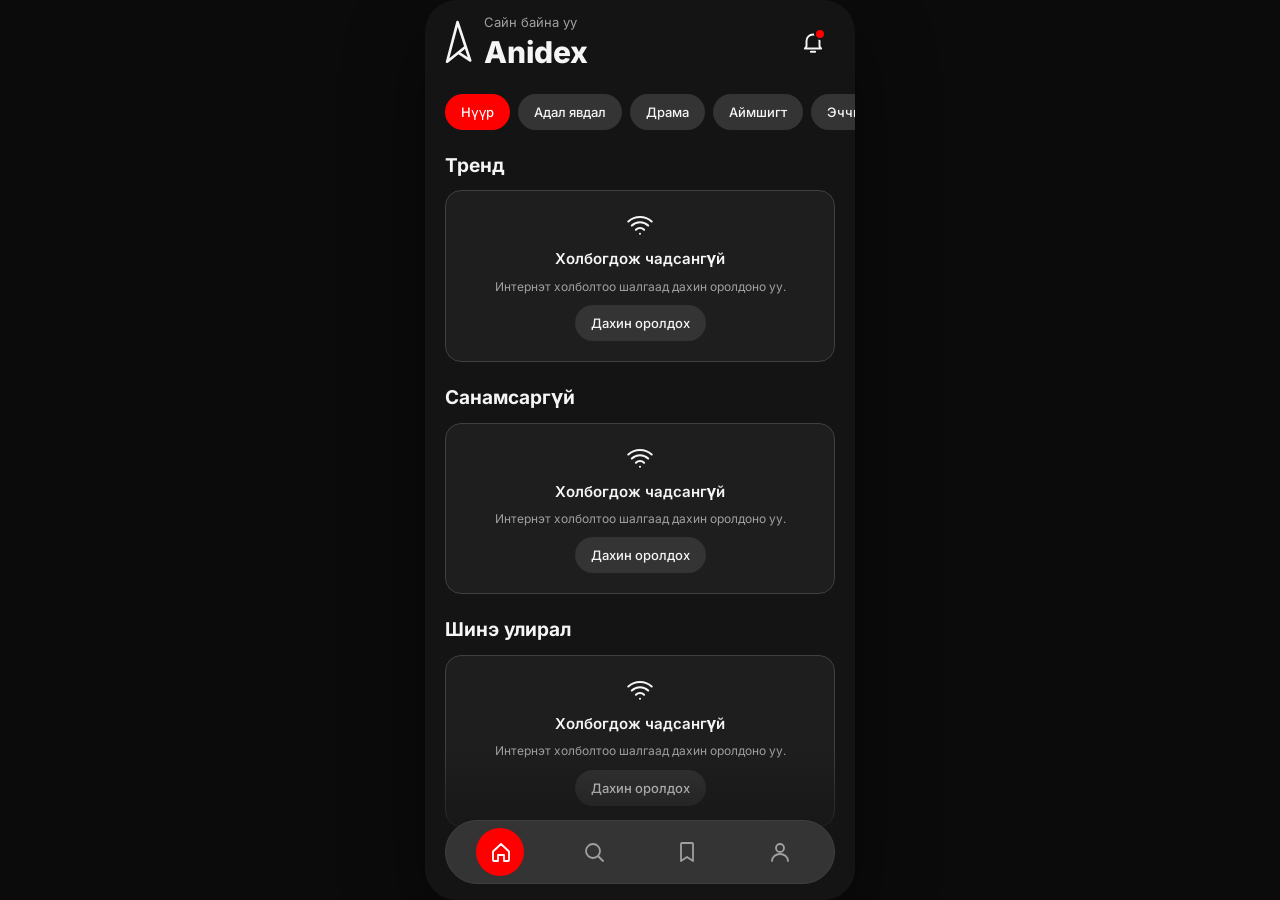
==== anidex/index.html @ 7b1369fe "Add Anidex 1.0 anime info PWA in /anidex Pure HTML/CSS/JS PWA (AniList data, Dark/Light, MN/EN, offl" ====
<!doctype html>
<html lang="mn" data-theme="dark">
<head>
  <meta charset="utf-8">
  <meta name="viewport" content="width=device-width, initial-scale=1, viewport-fit=cover">
  <title>Anidex</title>
  <meta name="description" content="Anidex — аниме мэдээлэл, тренд, шинэ улирал. Data by AniList.">
  <meta name="theme-color" content="#141414">
  <meta name="color-scheme" content="dark light">
  <meta name="mobile-web-app-capable" content="yes">
  <meta name="apple-mobile-web-app-capable" content="yes">
  <meta name="apple-mobile-web-app-title" content="Anidex">
  <meta name="apple-mobile-web-app-status-bar-style" content="black-translucent">
  <link rel="manifest" href="manifest.webmanifest">
  <link rel="icon" type="image/svg+xml" href="icons/icon.svg">
  <link rel="apple-touch-icon" href="icons/apple-touch-icon.png">
  <link rel="preload" href="fonts/inter-latin-700-normal.woff2" as="font" type="font/woff2" crossorigin>
  <link rel="preload" href="fonts/inter-cyrillic-700-normal.woff2" as="font" type="font/woff2" crossorigin>
  <link rel="preconnect" href="https://graphql.anilist.co" crossorigin>
  <link rel="preconnect" href="https://s4.anilist.co" crossorigin>
  <link rel="stylesheet" href="css/styles.css">
  <script>
    // Apply saved theme before first paint (no flash).
    try {
      var s = JSON.parse(localStorage.getItem('anidex:v1:settings') || '{}');
      var th = s.theme === 'light' ? 'light' : s.theme === 'system' ? (matchMedia('(prefers-color-scheme: dark)').matches ? 'dark' : 'light') : 'dark';
      document.documentElement.dataset.theme = th;
    } catch (e) {}
  </script>
</head>
<body>
  <div id="app">
    <main id="view" aria-live="polite"></main>
    <div id="bottom-fade" aria-hidden="true"></div>
    <nav id="tabbar" aria-label="Main"></nav>
    <div id="splash" role="status" aria-label="Loading">
      <div class="logo-slot"></div>
      <div class="name">Anidex</div>
      <div class="bar"><i></i></div>
      <div class="credit">Data by AniList</div>
    </div>
    <noscript><p style="padding:24px">Anidex requires JavaScript.</p></noscript>
  </div>
  <script type="module" src="js/app.js"></script>
</body>
</html>
---- anidex/css/styles.css ----
/* ===== Fonts (self-hosted Inter, latin + cyrillic) ===== */
@font-face{font-family:Inter;font-weight:400;font-style:normal;font-display:swap;src:url(../fonts/inter-cyrillic-400-normal.woff2) format("woff2");unicode-range:U+0301,U+0400-045F,U+0490-0491,U+04B0-04B1,U+2116}
@font-face{font-family:Inter;font-weight:500;font-style:normal;font-display:swap;src:url(../fonts/inter-cyrillic-500-normal.woff2) format("woff2");unicode-range:U+0301,U+0400-045F,U+0490-0491,U+04B0-04B1,U+2116}
@font-face{font-family:Inter;font-weight:600;font-style:normal;font-display:swap;src:url(../fonts/inter-cyrillic-600-normal.woff2) format("woff2");unicode-range:U+0301,U+0400-045F,U+0490-0491,U+04B0-04B1,U+2116}
@font-face{font-family:Inter;font-weight:700;font-style:normal;font-display:swap;src:url(../fonts/inter-cyrillic-700-normal.woff2) format("woff2");unicode-range:U+0301,U+0400-045F,U+0490-0491,U+04B0-04B1,U+2116}
@font-face{font-family:Inter;font-weight:800;font-style:normal;font-display:swap;src:url(../fonts/inter-cyrillic-800-normal.woff2) format("woff2");unicode-range:U+0301,U+0400-045F,U+0490-0491,U+04B0-04B1,U+2116}
@font-face{font-family:Inter;font-weight:400;font-style:normal;font-display:swap;src:url(../fonts/inter-latin-400-normal.woff2) format("woff2");unicode-range:U+0000-00FF,U+0131,U+0152-0153,U+02BB-02BC,U+02C6,U+02DA,U+02DC,U+2000-206F,U+2074,U+20AC,U+2122,U+2191,U+2193,U+2212,U+2215,U+FEFF,U+FFFD}
@font-face{font-family:Inter;font-weight:500;font-style:normal;font-display:swap;src:url(../fonts/inter-latin-500-normal.woff2) format("woff2");unicode-range:U+0000-00FF,U+0131,U+0152-0153,U+02BB-02BC,U+02C6,U+02DA,U+02DC,U+2000-206F,U+2074,U+20AC,U+2122,U+2191,U+2193,U+2212,U+2215,U+FEFF,U+FFFD}
@font-face{font-family:Inter;font-weight:600;font-style:normal;font-display:swap;src:url(../fonts/inter-latin-600-normal.woff2) format("woff2");unicode-range:U+0000-00FF,U+0131,U+0152-0153,U+02BB-02BC,U+02C6,U+02DA,U+02DC,U+2000-206F,U+2074,U+20AC,U+2122,U+2191,U+2193,U+2212,U+2215,U+FEFF,U+FFFD}
@font-face{font-family:Inter;font-weight:700;font-style:normal;font-display:swap;src:url(../fonts/inter-latin-700-normal.woff2) format("woff2");unicode-range:U+0000-00FF,U+0131,U+0152-0153,U+02BB-02BC,U+02C6,U+02DA,U+02DC,U+2000-206F,U+2074,U+20AC,U+2122,U+2191,U+2193,U+2212,U+2215,U+FEFF,U+FFFD}
@font-face{font-family:Inter;font-weight:800;font-style:normal;font-display:swap;src:url(../fonts/inter-latin-800-normal.woff2) format("woff2");unicode-range:U+0000-00FF,U+0131,U+0152-0153,U+02BB-02BC,U+02C6,U+02DA,U+02DC,U+2000-206F,U+2074,U+20AC,U+2122,U+2191,U+2193,U+2212,U+2215,U+FEFF,U+FFFD}

/* ===== Tokens ===== */
:root{
  --accent:#FF0000; --on-accent:#FFFFFF;
  --sp-4:4px; --sp-8:8px; --sp-12:12px; --sp-16:16px; --sp-20:20px; --sp-24:24px; --sp-32:32px; --sp-48:48px;
  --r-sm:10px; --r-md:14px; --r-lg:16px; --r-xl:28px;
  --font:Inter,system-ui,-apple-system,"Segoe UI",Roboto,sans-serif;
  --safe-top:env(safe-area-inset-top,0px); --safe-bottom:env(safe-area-inset-bottom,0px);
  --tab-h:64px; --tab-gap:16px;
  --ease:cubic-bezier(.22,.61,.36,1);
}
:root[data-theme="dark"]{
  color-scheme:dark;
  --bg:#141414; --surface:#1E1E1E; --surface-2:#343434; --border:#404040;
  --text:#F5F5F5; --muted:#A0A0A0; --accent-text:#FF5A5A; --overlay:rgba(0,0,0,.6);
  --skeleton-a:#262626; --skeleton-b:#333;
}
:root[data-theme="light"]{
  color-scheme:light;
  --bg:#F7F7F8; --surface:#FFFFFF; --surface-2:#EDEDEF; --border:#DADADD;
  --text:#141414; --muted:#5F5F66; --accent-text:#D90000; --overlay:rgba(0,0,0,.6);
  --skeleton-a:#E6E6E9; --skeleton-b:#F2F2F4;
}

/* ===== Base ===== */
*,*::before,*::after{box-sizing:border-box;-webkit-tap-highlight-color:transparent}
html,body{margin:0;height:100%;background:var(--bg);color:var(--text);font-family:var(--font);-webkit-font-smoothing:antialiased;text-size-adjust:100%}
body{overflow:hidden;overscroll-behavior:none}
button{font:inherit;color:inherit;background:none;border:0;padding:0;cursor:pointer;touch-action:manipulation}
input{font:inherit;color:inherit}
img{display:block}
a{color:inherit;text-decoration:none}
h1,h2,h3,p{margin:0}
:focus-visible{outline:2px solid var(--accent-text);outline-offset:2px;border-radius:8px}
.sr-only{position:absolute;width:1px;height:1px;overflow:hidden;clip:rect(0 0 0 0);white-space:nowrap}

/* text styles */
.t-app{font-size:30px;font-weight:800;line-height:1.2;letter-spacing:-.01em}
.t-detail{font-size:27px;font-weight:800;line-height:1.2;letter-spacing:-.01em}
.t-section{font-size:19px;font-weight:700;line-height:1.3}
.t-card{font-size:15px;font-weight:600;line-height:1.3}
.t-body{font-size:14px;font-weight:400;line-height:1.5}
.t-btn{font-size:18px;font-weight:700}
.t-chip{font-size:13px;font-weight:500}
.t-cap{font-size:12px;font-weight:400;line-height:1.35}
.muted{color:var(--muted)}
.clamp1{overflow:hidden;text-overflow:ellipsis;white-space:nowrap}

/* ===== App shell ===== */
#app{position:relative;width:100%;max-width:430px;height:100vh;height:100dvh;margin:0 auto;background:var(--bg);overflow:hidden;isolation:isolate}
@media (min-width:600px){
  body{background:#0b0b0b}
  :root[data-theme="light"] body{background:#d9d9dd}
  #app{height:min(900px,100dvh);margin-top:max(0px,calc((100dvh - 900px)/2));border-radius:32px;box-shadow:0 30px 80px rgba(0,0,0,.45)}
}
#view{position:absolute;inset:0}
.screen{position:absolute;inset:0;overflow-y:auto;overflow-x:hidden;-webkit-overflow-scrolling:touch;
  padding:calc(var(--safe-top) + 14px) var(--sp-20) calc(var(--tab-h) + var(--tab-gap) + var(--safe-bottom) + 56px);
  display:flex;flex-direction:column;gap:var(--sp-24);animation:fade .2s ease-out both}
.screen>*{flex:none}
.screen>.empty{flex:1 0 auto}
.screen.no-tab{padding-bottom:calc(var(--safe-bottom) + 32px)}
.screen::-webkit-scrollbar{display:none}
@keyframes fade{from{opacity:0}to{opacity:1}}

/* bottom fade + tab bar */
#bottom-fade{position:absolute;left:0;right:0;bottom:0;height:150px;pointer-events:none;z-index:20;
  background:linear-gradient(to bottom,transparent,var(--bg) 78%);transition:opacity .2s}
#tabbar{position:absolute;left:var(--sp-20);right:var(--sp-20);bottom:calc(var(--safe-bottom) + var(--tab-gap));height:var(--tab-h);z-index:30;
  display:flex;padding:8px;background:var(--surface-2);border:1px solid var(--border);border-radius:32px;
  transition:transform .25s var(--ease),opacity .2s}
#tabbar.hidden,#bottom-fade.hidden{transform:translateY(140%);opacity:0;pointer-events:none}
#bottom-fade.hidden{transform:none}
.tab-dot{position:absolute;top:7px;width:48px;height:48px;border-radius:50%;background:var(--accent);
  left:calc(8px + (100% - 16px)/4*var(--i,0) + ((100% - 16px)/4 - 48px)/2 - 1px);transition:left .25s ease-out;pointer-events:none}
.tab{position:relative;flex:1;height:46px;display:flex;align-items:center;justify-content:center;z-index:1;color:var(--muted);transition:color .15s}
.tab>span{display:flex;align-items:center;justify-content:center;width:48px;height:48px;border-radius:50%;transition:transform .1s}
.tab:active>span{transform:scale(.92)}
.tab[aria-current="page"]{color:var(--on-accent)}
.tab svg{display:block}
.tab .avatar-mini{width:36px;height:36px;border-radius:50%;object-fit:cover;background:var(--surface)}

/* ===== Common bits ===== */
.row{display:flex;align-items:center}
.spacer{flex:1}
.icon-btn{width:44px;height:44px;display:flex;align-items:center;justify-content:center;border-radius:50%;position:relative;transition:transform .1s}
.icon-btn:active{transform:scale(.92)}
.section{display:flex;flex-direction:column;gap:12px}
.section-head{display:flex;align-items:center;justify-content:space-between;gap:12px}
.link{color:var(--accent-text);font-size:13px;font-weight:500;padding:8px 0 8px 12px;margin:-8px 0}
.link:active{opacity:.7}

/* header (home) */
.home-head{display:flex;align-items:center;justify-content:space-between;min-height:55px}
.brand{display:flex;align-items:center;gap:12px;min-width:0}
.brand svg{height:44px;width:auto;flex:none}
.brand .greet{display:flex;flex-direction:column;gap:2px;min-width:0}
.dot{position:absolute;top:8px;right:9px;width:12px;height:12px;border-radius:50%;background:var(--accent);border:2px solid var(--bg)}

/* nav bar (sub screens) */
.navbar{display:flex;align-items:center;min-height:44px;margin-left:-10px}
.navbar .icon-btn{margin-right:-2px}

/* chips */
.chips{display:flex;gap:8px;overflow-x:auto;margin:0 calc(var(--sp-20)*-1);padding:0 var(--sp-20);scrollbar-width:none}
.chips::-webkit-scrollbar{display:none}
.chips.wrap{flex-wrap:wrap;overflow:visible;margin:0;padding:0}
.chip{flex:none;height:36px;padding:0 16px;border-radius:999px;background:var(--surface-2);color:var(--text);font-size:13px;font-weight:500;display:inline-flex;align-items:center;transition:background .15s,color .15s,transform .1s}
.chip:active{transform:scale(.95)}
.chip[aria-pressed="true"]{background:var(--accent);color:var(--on-accent)}
.chip.static{height:30px;padding:0 12px;font-size:12px}

/* posters */
.poster{position:relative;border-radius:14px;overflow:hidden;background:var(--surface-2)}
.poster img{position:absolute;inset:0;width:100%;height:100%;object-fit:cover;opacity:0;transition:opacity .3s}
.poster img.loaded{opacity:1}
.score{position:absolute;right:8px;bottom:8px;display:inline-flex;align-items:center;gap:3px;padding:4px 8px;border-radius:8px;background:var(--overlay);color:#fff;font-size:12px;font-weight:600;backdrop-filter:blur(6px)}
.badge-bm{position:absolute;right:8px;top:8px;width:32px;height:32px;border-radius:50%;background:var(--overlay);display:flex;align-items:center;justify-content:center;color:var(--accent);backdrop-filter:blur(6px)}
.pcard{display:flex;flex-direction:column;gap:8px;flex:none;text-align:left;min-width:0;transition:transform .1s}
.pcard:active{transform:scale(.97)}
.pcard .poster{aspect-ratio:5/7}
.pcard .t{font-size:14px;font-weight:600}
.carousel{display:flex;gap:12px;overflow-x:auto;margin:0 calc(var(--sp-20)*-1);padding:0 var(--sp-20);scroll-snap-type:x proximity;scroll-padding:0 var(--sp-20);scrollbar-width:none}
.carousel::-webkit-scrollbar{display:none}
.carousel .pcard{width:150px;scroll-snap-align:start}
.rcard{width:112px;flex:none;display:flex;flex-direction:column;gap:6px;text-align:left;scroll-snap-align:start;transition:transform .1s}
.rcard:active{transform:scale(.97)}
.rcard .poster{height:150px;border-radius:12px}
.arow{display:flex;gap:14px;text-align:left;width:100%;align-items:center;transition:transform .1s}
.arow:active{transform:scale(.985)}
.arow .poster{width:64px;height:88px;flex:none;border-radius:12px}
.arow .info{display:flex;flex-direction:column;gap:4px;min-width:0;flex:1}
.stack{display:flex;flex-direction:column;gap:16px}
.star{color:var(--accent-text)}
.grid2{display:grid;grid-template-columns:1fr 1fr;gap:16px 12px}
.grid2 .pcard{width:auto}

/* skeleton */
.sk{background:linear-gradient(90deg,var(--skeleton-a),var(--skeleton-b),var(--skeleton-a));background-size:200% 100%;animation:shimmer 1.3s linear infinite;border-radius:12px}
@keyframes shimmer{to{background-position:-200% 0}}
.sk-line{height:12px;border-radius:6px}

/* cards, groups */
.card{background:var(--surface);border:1px solid var(--border);border-radius:var(--r-lg)}
.group{background:var(--surface);border:1px solid var(--border);border-radius:var(--r-lg);overflow:hidden}
.group>*+*{border-top:1px solid var(--border)}
.setrow{display:flex;align-items:center;gap:12px;min-height:56px;padding:0 16px;width:100%;text-align:left;color:var(--text)}
.setrow .ico{color:var(--muted);display:flex}
.setrow .grow{flex:1;font-size:14px}
.setrow .val{font-size:12px;color:var(--muted)}
.setrow .chev{color:var(--muted);display:flex}
button.setrow:active{background:var(--surface-2)}

/* inputs */
.searchbox{display:flex;align-items:center;gap:12px;height:52px;padding:0 16px;border-radius:26px;background:var(--surface);border:1.5px solid var(--border);transition:border-color .15s}
.searchbox:focus-within{border-color:var(--accent)}
.searchbox .ico{color:var(--muted);display:flex}
.searchbox input{flex:1;min-width:0;height:100%;background:none;border:0;outline:0;font-size:14px}
.searchbox input::placeholder{color:var(--muted)}
.searchbox input::-webkit-search-cancel-button{display:none}
.searchbox .clear{display:flex;color:var(--muted);padding:6px;margin:-6px}

/* buttons */
.btn{display:flex;align-items:center;justify-content:center;gap:8px;height:52px;padding:0 24px;border-radius:26px;font-size:16px;font-weight:700;transition:transform .1s,opacity .15s}
.btn:active{transform:scale(.97)}
.btn.primary{background:var(--accent);color:var(--on-accent)}
.btn.outline{border:1px solid var(--border);color:var(--text);background:transparent}
.btn.danger{border:1px solid var(--border);color:var(--accent-text)}
.btn.block{width:100%}
.btn[disabled]{opacity:.45;cursor:default}

/* empty / error */
.empty{flex:1;display:flex;flex-direction:column;align-items:center;justify-content:center;gap:12px;text-align:center;padding-bottom:40px;min-height:300px}
.empty .circle{width:96px;height:96px;border-radius:50%;background:var(--surface);border:1px solid var(--border);display:flex;align-items:center;justify-content:center;color:var(--muted)}
.empty p{max-width:280px}

/* notification card */
.ncard{padding:16px;display:flex;flex-direction:column;gap:8px}
.ncard .top{display:flex;align-items:center;justify-content:space-between}
.ncard .u{width:8px;height:8px;border-radius:50%;background:var(--accent)}

/* option rows (appearance / language) */
.opt{display:flex;align-items:center;gap:14px;padding:14px 16px;width:100%;text-align:left;background:var(--surface);border:1px solid var(--border);border-radius:var(--r-lg);transition:border-color .15s}
.opt[aria-checked="true"]{border:2px solid var(--accent);padding:13px 15px}
.opt .txt{flex:1;display:flex;flex-direction:column;gap:2px;min-width:0}
.radio{width:24px;height:24px;border-radius:50%;border:2px solid var(--border);display:flex;align-items:center;justify-content:center;color:var(--on-accent);flex:none}
.opt[aria-checked="true"] .radio{background:var(--accent);border-color:var(--accent)}
.swatch{width:52px;height:36px;border-radius:10px;overflow:hidden;display:flex;border:1px solid var(--border);flex:none}
.swatch>div{flex:1;display:flex;flex-direction:column;gap:4px;align-items:center;justify-content:center}
.swatch i{display:block;height:6px;border-radius:3px}
.badge-lang{width:40px;height:40px;border-radius:50%;background:var(--surface-2);display:flex;align-items:center;justify-content:center;font-size:13px;font-weight:500;flex:none}

/* profile */
.guest{display:flex;flex-direction:column;align-items:center;gap:12px;padding:24px;text-align:center}
.avatar{width:72px;height:72px;border-radius:50%;background:var(--surface-2);border:1px solid var(--border);display:flex;align-items:center;justify-content:center;color:var(--muted);overflow:hidden;flex:none}
.avatar img{width:100%;height:100%;object-fit:cover}
.avatar.ring{border:2px solid var(--accent)}
.stats{display:flex;align-items:center;padding:16px 0}
.stats>div{flex:1;display:flex;flex-direction:column;align-items:center;gap:2px}
.stats>i{width:1px;height:32px;background:var(--border)}
.legal{padding:16px;display:flex;flex-direction:column;gap:6px}
.about-hero{display:flex;flex-direction:column;align-items:center;gap:8px;padding-top:8px;text-align:center}
.about-hero svg{height:88px;width:auto}
.inforow{display:flex;align-items:center;justify-content:space-between;min-height:52px;padding:0 16px;font-size:14px}

/* detail */
.detail{padding:0;gap:0}
.hero{position:relative;height:460px;flex:none;overflow:hidden;background:var(--surface-2)}
.hero img{position:absolute;inset:0;width:100%;height:100%;object-fit:cover;object-position:center top;opacity:0;transition:opacity .35s}
.hero img.loaded{opacity:1}
.hero::after{content:"";position:absolute;inset:0;background:linear-gradient(to bottom,rgba(0,0,0,.45) 0,transparent 26%,transparent 48%,var(--bg) 100%)}
:root[data-theme="light"] .hero::after{background:linear-gradient(to bottom,rgba(0,0,0,.4) 0,transparent 26%,transparent 70%,rgba(0,0,0,.18) 100%)}
.hero-bar{position:absolute;left:12px;right:12px;top:calc(var(--safe-top) + 10px);display:flex;justify-content:space-between;z-index:5}
.circle-btn{width:44px;height:44px;border-radius:50%;background:var(--overlay);color:#fff;display:flex;align-items:center;justify-content:center;backdrop-filter:blur(8px);transition:transform .1s}
.circle-btn:active{transform:scale(.92)}
.circle-btn.on{color:var(--accent)}
.dbody{position:relative;z-index:2;display:flex;flex-direction:column;gap:16px;padding:0 20px calc(var(--safe-bottom) + 40px);margin-top:-120px}
:root[data-theme="light"] .dbody{margin-top:-28px;padding-top:24px;background:var(--surface);border-radius:28px 28px 0 0;box-shadow:0 -8px 30px rgba(0,0,0,.08)}
.meta{display:flex;flex-wrap:wrap;align-items:center;gap:6px 10px;font-size:13px;color:var(--muted)}
.meta b{color:var(--text);font-weight:600}
.desc{white-space:pre-line;color:var(--muted)}
.desc.clamped{display:-webkit-box;-webkit-line-clamp:4;-webkit-box-orient:vertical;overflow:hidden}
.more{color:var(--accent-text);font-size:13px;font-weight:600;align-self:flex-start;padding:4px 0}
.actions{display:flex;flex-direction:column;gap:10px}
.seg{display:flex;padding:4px;border-radius:999px;background:var(--surface-2);gap:4px}
:root[data-theme="light"] .seg{background:var(--bg)}
.seg button{flex:1;height:36px;border-radius:999px;font-size:13px;font-weight:600;color:var(--muted);transition:background .15s,color .15s}
.seg button[aria-pressed="true"]{background:var(--accent);color:var(--on-accent)}
.infogrid{display:grid;grid-template-columns:1fr 1fr;gap:12px}
.infogrid>div{display:flex;flex-direction:column;gap:2px;padding:12px;background:var(--surface);border:1px solid var(--border);border-radius:14px}
:root[data-theme="light"] .infogrid>div{background:var(--bg)}
.nextep{display:flex;align-items:center;gap:10px;padding:12px 14px;border-radius:14px;background:var(--surface);border:1px solid var(--border);font-size:13px}
:root[data-theme="light"] .nextep{background:var(--bg)}
.nextep .pulse{width:8px;height:8px;border-radius:50%;background:var(--accent);flex:none}

/* sheet / modal */
.overlay{position:absolute;inset:0;z-index:100;background:rgba(0,0,0,.6);display:flex;align-items:flex-end;animation:fade .2s ease-out both}
.sheet{width:100%;max-height:82%;overflow:auto;background:var(--surface);border-radius:28px 28px 0 0;padding:12px 20px calc(var(--safe-bottom) + 24px);display:flex;flex-direction:column;gap:14px;animation:up .28s var(--ease) both}
@keyframes up{from{transform:translateY(40px);opacity:0}to{transform:none;opacity:1}}
.grab{width:40px;height:4px;border-radius:2px;background:var(--border);align-self:center}
.linkrow{display:flex;align-items:center;gap:12px;min-height:52px;padding:0 16px;border-radius:14px;background:var(--surface-2);font-size:14px;font-weight:500}
.linkrow:active{opacity:.8}
.video{position:relative;width:100%;aspect-ratio:16/9;border-radius:16px;overflow:hidden;background:#000}
.video iframe{position:absolute;inset:0;width:100%;height:100%;border:0}
.toast{position:absolute;left:50%;bottom:calc(var(--tab-h) + var(--tab-gap) + var(--safe-bottom) + 18px);transform:translateX(-50%);z-index:120;background:var(--text);color:var(--bg);padding:10px 16px;border-radius:999px;font-size:13px;font-weight:600;animation:toast 2s ease both;white-space:nowrap;pointer-events:none}
@keyframes toast{0%{opacity:0;transform:translate(-50%,8px)}12%,80%{opacity:1;transform:translate(-50%,0)}100%{opacity:0}}
.offline{background:var(--accent);color:#fff;text-align:center;font-size:12px;font-weight:600;padding:6px;position:absolute;left:0;right:0;top:0;z-index:90;padding-top:calc(var(--safe-top) + 6px)}

/* splash */
#splash{position:absolute;inset:0;z-index:200;background:var(--bg);display:flex;flex-direction:column;align-items:center;justify-content:center;gap:16px;transition:opacity .3s}
#splash.out{opacity:0;pointer-events:none}
#splash svg{height:120px;width:auto}
#splash .name{font-size:36px;font-weight:800;letter-spacing:-.01em}
#splash .bar{position:absolute;bottom:calc(var(--safe-bottom) + 134px);width:120px;height:4px;border-radius:2px;background:var(--surface-2);overflow:hidden}
#splash .bar i{display:block;height:100%;width:40%;background:var(--accent);border-radius:2px;animation:load 1.1s ease-in-out infinite}
@keyframes load{0%{transform:translateX(-100%)}100%{transform:translateX(300%)}}
#splash .credit{position:absolute;bottom:calc(var(--safe-bottom) + 84px);font-size:12px;color:var(--muted)}

@media (prefers-reduced-motion:reduce){
  *,*::before,*::after{animation-duration:.001ms!important;animation-iteration-count:1!important;transition-duration:.001ms!important}
}
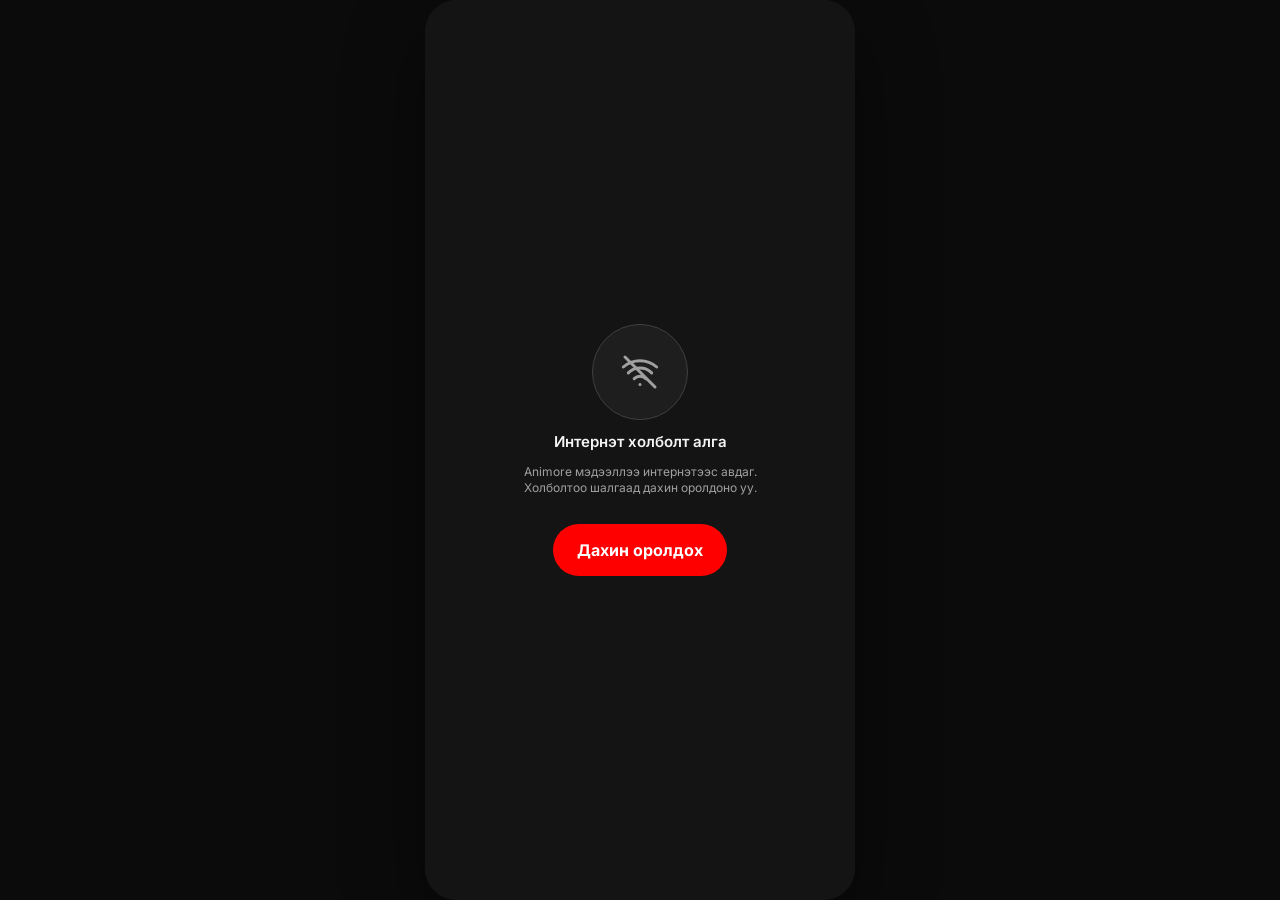
==== commit 82000b48: "Rename Anidex to Animore (v1.3.0) - App moved to /animore/; brand, manifest, i18n, storage keys, SW " ====
--- a/anidex/index.html
+++ b/anidex/index.html
@@ -1,46 +1,14 @@
 <!doctype html>
-<html lang="mn" data-theme="dark">
+<html lang="mn">
 <head>
   <meta charset="utf-8">
-  <meta name="viewport" content="width=device-width, initial-scale=1, viewport-fit=cover">
-  <title>Anidex</title>
-  <meta name="description" content="Anidex — аниме мэдээлэл, тренд, шинэ улирал. Data by AniList.">
-  <meta name="theme-color" content="#141414">
-  <meta name="color-scheme" content="dark light">
-  <meta name="mobile-web-app-capable" content="yes">
-  <meta name="apple-mobile-web-app-capable" content="yes">
-  <meta name="apple-mobile-web-app-title" content="Anidex">
-  <meta name="apple-mobile-web-app-status-bar-style" content="black-translucent">
-  <link rel="manifest" href="manifest.webmanifest">
-  <link rel="icon" type="image/svg+xml" href="icons/icon.svg">
-  <link rel="apple-touch-icon" href="icons/apple-touch-icon.png">
-  <link rel="preload" href="fonts/inter-latin-700-normal.woff2" as="font" type="font/woff2" crossorigin>
-  <link rel="preload" href="fonts/inter-cyrillic-700-normal.woff2" as="font" type="font/woff2" crossorigin>
-  <link rel="preconnect" href="https://graphql.anilist.co" crossorigin>
-  <link rel="preconnect" href="https://s4.anilist.co" crossorigin>
-  <link rel="stylesheet" href="css/styles.css">
-  <script>
-    // Apply saved theme before first paint (no flash).
-    try {
-      var s = JSON.parse(localStorage.getItem('anidex:v1:settings') || '{}');
-      var th = s.theme === 'light' ? 'light' : s.theme === 'system' ? (matchMedia('(prefers-color-scheme: dark)').matches ? 'dark' : 'light') : 'dark';
-      document.documentElement.dataset.theme = th;
-    } catch (e) {}
-  </script>
+  <title>Animore</title>
+  <meta name="robots" content="noindex">
+  <meta name="viewport" content="width=device-width, initial-scale=1">
+  <script>location.replace('/animore/' + location.search + location.hash);</script>
+  <meta http-equiv="refresh" content="0; url=/animore/">
 </head>
-<body>
-  <div id="app">
-    <main id="view" aria-live="polite"></main>
-    <div id="bottom-fade" aria-hidden="true"></div>
-    <nav id="tabbar" aria-label="Main"></nav>
-    <div id="splash" role="status" aria-label="Loading">
-      <div class="logo-slot"></div>
-      <div class="name">Anidex</div>
-      <div class="bar"><i></i></div>
-      <div class="credit">Data by AniList</div>
-    </div>
-    <noscript><p style="padding:24px">Anidex requires JavaScript.</p></noscript>
-  </div>
-  <script type="module" src="js/app.js"></script>
+<body style="background:#141414;color:#f5f5f5;font-family:system-ui,sans-serif;padding:24px">
+  <p>Anidex has been renamed to <a href="/animore/" style="color:#ff5a5a">Animore</a>.</p>
 </body>
 </html>
